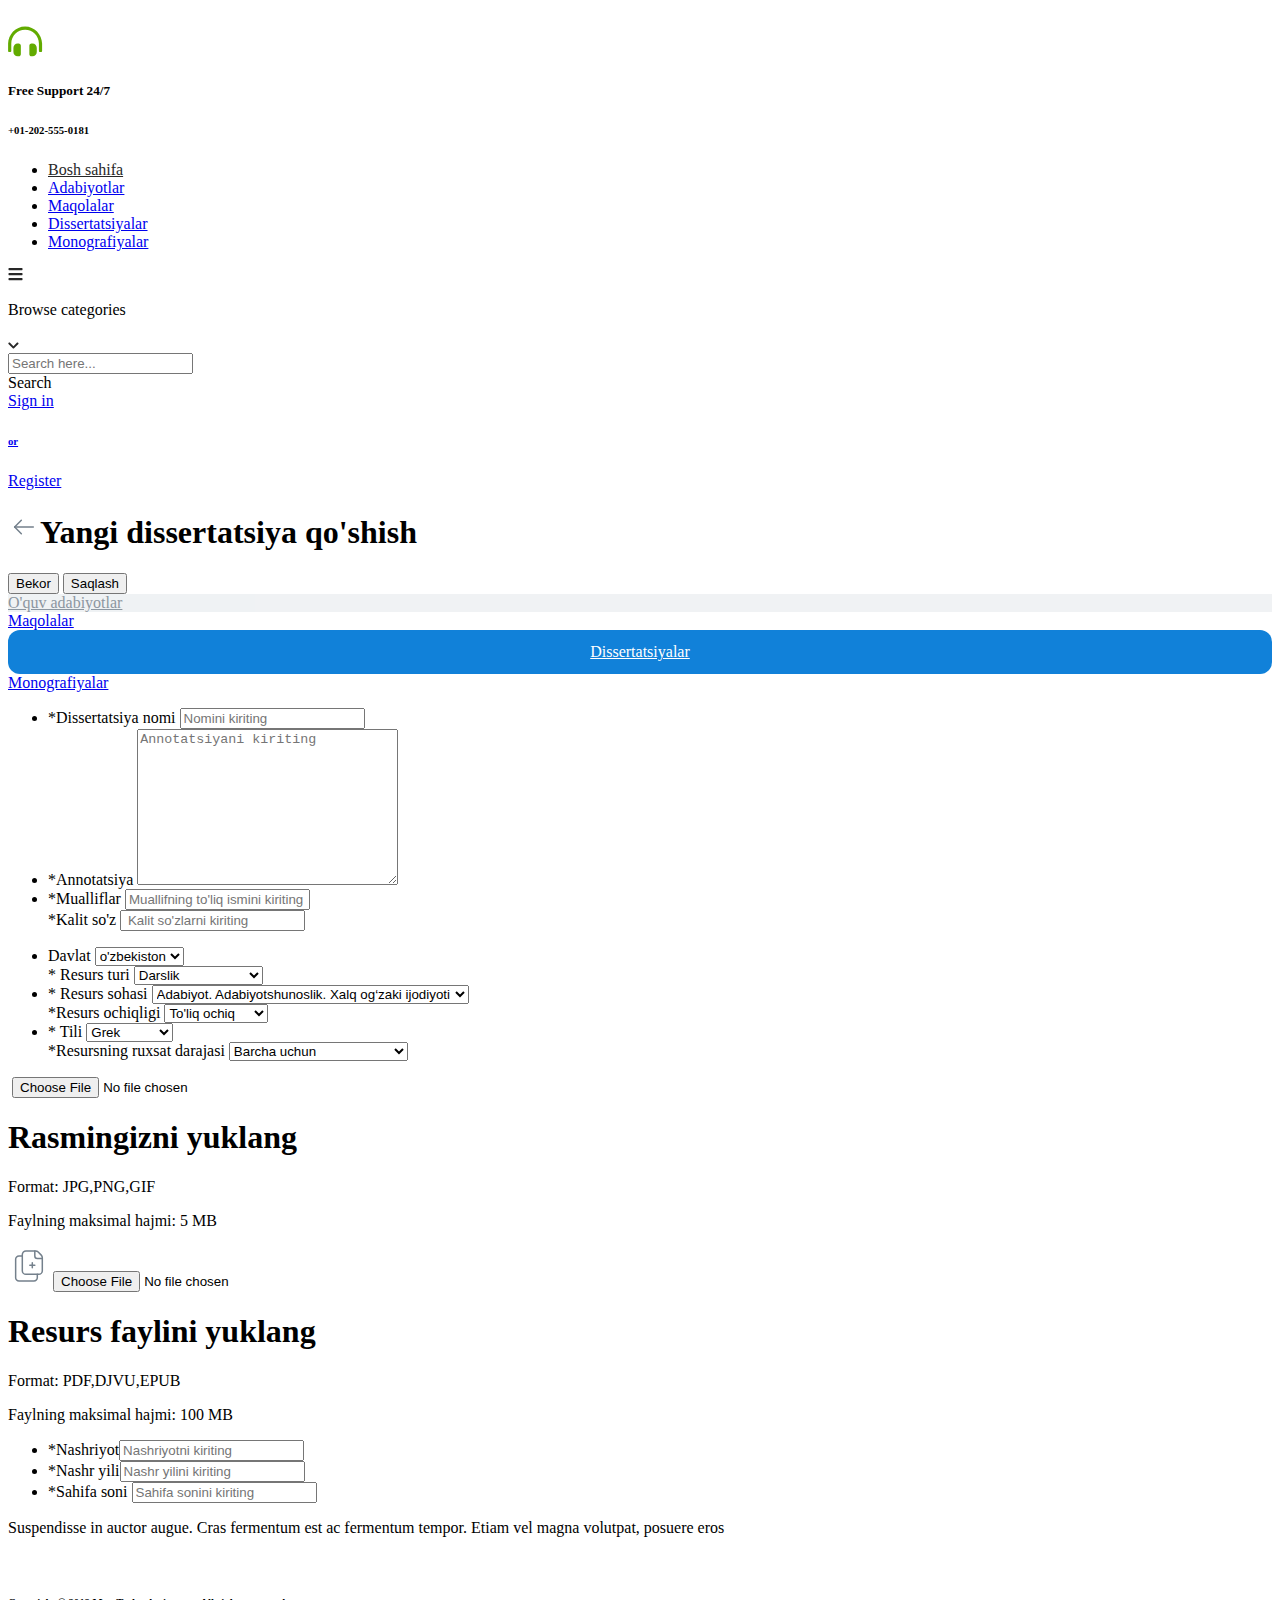
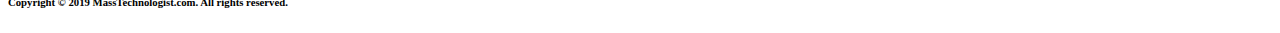
==== pages/disertatsiya.html @ 4fc26c43 "changing some sections" ====
<!DOCTYPE html>
<html lang="en">
  <head>
    <meta charset="UTF-8" />
    <meta http-equiv="X-UA-Compatible" content="IE=edge" />
    <meta name="viewport" content="width=device-width, initial-scale=1.0" />
    <title>Document</title>
    <link rel="stylesheet" href="./style/kirish.css" />

   <style>
     .kirish {
      
      background-color: #eef1f3 !important;
      color: #74808c !important   ;
      opacity: 0.9 !important;
    
    }
    .kirish a {
      color: #74808c !important   ;
      opacity: 0.9 !important;
    }
   </style>
  </head>
  <body>
    <div class="container">
        <header>
            <div class="header_above">
              <div class="header_logo">
                <div class="header_logo_img">
                  <a href="/">
                    <img
                      src="https://github.com/muhammadalikhurbonov/SmartBook/blob/main/assets/image/logo_ca90e1e9-33da-4ed1-bcb0-19c471d50256.png.png?raw=true"
                      alt=""
                    />
                  </a>
                </div>
                <div class="header_logo_text">
                  <div class="header_logo_text_svg">
                    <span>
                      <svg
                        width="35"
                        height="31"
                        viewBox="0 0 35 31"
                        fill="none"
                        xmlns="http://www.w3.org/2000/svg"
                      >
                        <path
                          d="M10.725 17.595C11.8539 17.595 12.85 18.5911 12.85 19.7864V28.22C12.85 29.4153 11.8539 30.345 10.725 30.345H9.6625C7.27188 30.345 5.4125 28.4856 5.4125 26.095V21.9114C5.4125 19.5208 7.27188 17.595 9.6625 17.595H10.725ZM24.5375 17.595C26.8617 17.595 28.7875 19.5208 28.7875 21.9114V26.095C28.7875 28.4856 26.8617 30.345 24.5375 30.345H23.475C22.2797 30.345 21.35 29.4153 21.35 28.22V19.7864C21.35 18.5911 22.2797 17.595 23.475 17.595H24.5375ZM17.1 0.595001C26.5961 0.595001 33.768 8.56375 34.1 17.595V25.0325C34.1 25.6302 33.5688 26.095 33.0375 26.095H31.975C31.3773 26.095 30.9125 25.6302 30.9125 25.0325V17.595C30.9125 10.0247 24.6703 3.84891 17.1 3.84891C9.46328 3.84891 3.2875 10.0247 3.2875 17.595V25.0325C3.2875 25.6302 2.75625 26.095 2.225 26.095H1.1625C0.564844 26.095 0.1 25.6302 0.1 25.0325V17.595C0.365625 8.56375 7.5375 0.595001 17.1 0.595001Z"
                          fill="#62AB00"
                        />
                      </svg>
                    </span>
                  </div>
                  <div class="header_logo_text_title">
                    <h5>Free Support 24/7</h5>
                    <h6>+01-202-555-0181</h6>
                  </div>
                </div>
              </div>
              <nav>
                <ul>
                    <li><a href="/"  style="color: #282828 !important;">Bosh sahifa</a></li>
                  <li><a href="/">Adabiyotlar</a></li>
                  <li><a href="/">Maqolalar</a></li>
                  <li><a href="/">Dissertatsiyalar</a></li>
                  <li><a href="/">Monografiyalar</a></li>
                </ul>
              </nav>
            </div>
            <div class="header_under">
              <div class="header_under_categories">
                <span>
                  <svg
                    width="15"
                    height="14"
                    viewBox="0 0 15 14"
                    fill="none"
                    xmlns="http://www.w3.org/2000/svg"
                  >
                    <path
                      d="M1.01 3.125C0.728754 3.125 0.510004 2.90625 0.510004 2.625V1.375C0.510004 1.125 0.728754 0.875 1.01 0.875H14.01C14.26 0.875 14.51 1.125 14.51 1.375V2.625C14.51 2.90625 14.26 3.125 14.01 3.125H1.01ZM1.01 8.125C0.728754 8.125 0.510004 7.90625 0.510004 7.625V6.375C0.510004 6.125 0.728754 5.875 1.01 5.875H14.01C14.26 5.875 14.51 6.125 14.51 6.375V7.625C14.51 7.90625 14.26 8.125 14.01 8.125H1.01ZM1.01 13.125C0.728754 13.125 0.510004 12.9062 0.510004 12.625V11.375C0.510004 11.125 0.728754 10.875 1.01 10.875H14.01C14.26 10.875 14.51 11.125 14.51 11.375V12.625C14.51 12.9062 14.26 13.125 14.01 13.125H1.01Z"
                      fill="#282828"
                    />
                  </svg>
                </span>
                <p>Browse categories</p>
                <span>
                  <svg
                    width="11"
                    height="7"
                    viewBox="0 0 11 7"
                    fill="none"
                    xmlns="http://www.w3.org/2000/svg"
                  >
                    <path
                      d="M5.03158 6.45312L0.461267 1.90625C0.250329 1.67188 0.250329 1.32031 0.461267 1.10938L1.00033 0.570312C1.21127 0.359375 1.56283 0.359375 1.7972 0.570312L5.43002 4.17969L9.03939 0.570312C9.27377 0.359375 9.62533 0.359375 9.83627 0.570312L10.3753 1.10938C10.5863 1.32031 10.5863 1.67188 10.3753 1.90625L5.80502 6.45312C5.59408 6.66406 5.24252 6.66406 5.03158 6.45312Z"
                      fill="#282828"
                    />
                  </svg>
                </span>
              </div>
              <div class="header_under_search">
                <input type="search" id="search" placeholder="Search here..." />
                <div class="search">Search</div>
              </div>
              <div class="header_under_signIn">
                <a href="/"
                  >Sign in <br />
                  <span>
                    <h6>or</h6>
                    Register</span
                  ></a
                >
              </div>
            </div>
          </header>
      <main>
        <div class="main_top li">
          <h1>
            <span
              ><svg class="sc-bczRLJ fFA-dUj" height="32" width="32">
                <path
                  d="M6.66669 16.0002H25.3334"
                  stroke="#74808C"
                  stroke-width="1.5"
                  stroke-linecap="round"
                  stroke-linejoin="round"
                ></path>
                <path
                  d="M13.3334 9.3335L6.66669 16.0002"
                  stroke="#74808C"
                  stroke-width="1.5"
                  stroke-linecap="round"
                  stroke-linejoin="round"
                ></path>
                <path
                  d="M13.3334 22.6667L6.66669 16"
                  stroke="#74808C"
                  stroke-width="1.5"
                  stroke-linecap="round"
                  stroke-linejoin="round"
                ></path></svg></span
            >Yangi dissertatsiya  qo'shish
          </h1>
          <div class="main_top_btn">
            <button>Bekor</button>
            <button>Saqlash</button>
          </div>
        </div>
        <div class="main_pagination">
          <div class="kirish"><a href="./nashr.html">O'quv adabiyotlar</a></div>
          <div class="royxat"><a href="./maqola.html">Maqolalar</a></div>
          <div class="royxat" style="
          display: flex;
          align-items: center;
          justify-content: center;
          cursor: pointer;
          background-color: #1181d9 !important;
          color: #fff !important;
          padding: 13px;
          border-radius: 12px;
          opacity: 1 !important;"><a href="./disertatsiya.html" style="color: #fff !important;" >Dissertatsiyalar</a></div>
          <div class="royxat"><a href="./monagrafiya.html">Monografiyalar</a></div>
        </div>
        <div class="main_form">
          <form action="#">
            <div class="form1">
              <ul>
                <li>
                  <label for="text1"><span>*</span>Dissertatsiya nomi</label>
                  <input
                    type="text"
                    name=""
                    id="text1"
                    placeholder="Nomini kiriting
                  "
                  />
                </li>
                <li>
                  <label for="are"><span>*</span>Annotatsiya</label>
                  <textarea
                    name=""
                    id="are"
                    cols="30"
                    rows="10"
                    placeholder="Annotatsiyani kiriting
                  "
                  ></textarea>
                </li>
                <li >
                  <div class="inp">
                    <label for="tx"><span>*</span>Mualliflar</label>
                    <input type="text" id="tx" placeholder="Muallifning to'liq ismini kiriting
                    " />
                  </div>
                  <div class="inp">
                    <label for="txt"><span>*</span>Kalit so'z</label>
                    <input
                      type="text"
                      id="txt"
                      placeholder=" Kalit so'zlarni kiriting
                    "
                    />
                  </div>
                </li>
              </ul>
            </div>
          </form>
        </div>
        <div class="main_form select">
          <form
            action="
          "
          >
            <div class="form2">
              <ul>
                <li>
                  <div class="inp">
                    <label for="davlat">Davlat</label>

                    <select id="davlat">
                      <option value="o'zbekiston">o'zbekiston</option>
                      <option value="saab">Afg'oniston</option>
                      <option value="opel">Albaniya</option>
                      <option value="audi">Jazoir</option>
                    </select>
                  </div>
                  <div class="inp">
                    <label for="res"><span>*</span> Resurs turi</label>

                    <select id="res">
                      <option value="Darslik">Darslik</option>
                      <option value="Uslubiy Ko'rsatma">
                        Uslubiy Ko'rsatma
                      </option>
                      <option value="O'quv qo'llanma">O'quv qo'llanma</option>
                      <option value="Badiiy Adabiyot">Badiiy Adabiyot</option>
                    </select>
                  </div>
                </li>
                <li>
                  <div class="inp">
                    <label for="Resurs sohasi"
                      ><span>*</span> Resurs sohasi</label
                    >

                    <select id="davlat">
                      <option
                        value="Adabiyot. Adabiyotshunoslik. Xalq og‘zaki ijodiyotiAdabiyot. Adabiyotshunoslik. Xalq og‘zaki ijodiyoti"
                      >
                        Adabiyot. Adabiyotshunoslik. Xalq og‘zaki ijodiyoti
                      </option>
                      <option value="saab">
                        Aloqa. Kommunikatsiya texnologiyalari
                      </option>
                      <option value="opel">Arxeologiya</option>
                      <option value="audi">Asboblar</option>
                    </select>
                  </div>
                  <div class="inp">
                    <label for="davlat"><span>*</span>Resurs ochiqligi</label>

                    <select id="davlat">
                      <option value="To'liq ochiq">To'liq ochiq</option>
                      <option value=" Qisman ochiq">Qisman ochiq</option>
                      <option value="Yopiq">Yopiq</option>
                    </select>
                  </div>
                </li>
                <li>
                  <div class="inp">
                    <label for="Resurs sohasi"><span>*</span> Tili</label>

                    <select id="davlat">
                      <option
                        value="Adabiyot. Adabiyotshunoslik. Xalq og‘zaki ijodiyotiAdabiyot. Adabiyotshunoslik. Xalq og‘zaki ijodiyoti"
                      >
                        Grek
                      </option>
                      <option value="saab">Indoneziya</option>
                      <option value="opel">malay</option>
                      <option value="audi">Lotin</option>
                    </select>
                  </div>
                  <div class="inp">
                    <label for="davlat"
                      ><span>*</span>Resursning ruxsat darajasi
                    </label>

                    <select id="davlat">
                      <option value="To'liq ochiq">Barcha uchun</option>
                      <option value=" Qisman ochiq">
                        16 yoshdan kattalar uchun
                      </option>
                    </select>
                  </div>
                </li>
              </ul>
            </div>
          </form>
        </div>
        <div class="form_menu">
          <form action="">
            <div class="form_img">
              <div class="map">
                <div class="file">
                  <label for="img">
                    <img
                      src="https://unilibrary.uz/static/media/photo-upload.fd5e19b2.svg"
                      alt=""
                    />
                    <input type="file" name="img" id="img" />
                  </label>
                </div>
                <div class="hajm">
                  <h1>Rasmingizni yuklang</h1>
                  <p>Format: JPG,PNG,GIF</p>
                  <p>Faylning maksimal hajmi: 5 MB</p>
                </div>
              </div>
              <div class="map">
                <div class="file">
                  <label for="img">
                    <svg
                      xmlns="http://www.w3.org/2000/svg"
                      width="41"
                      height="40"
                      viewBox="0 0 41 40"
                      fill="none"
                    >
                      <path
                        d="M29.3117 28.3333V31.6667C29.3119 32.5508 28.9608 33.3988 28.3356 34.024C27.7105 34.6491 26.8625 35.0002 25.9784 35H10.9784C10.0942 35.0002 9.24624 34.6491 8.62106 34.024C7.99589 33.3988 7.64478 32.5508 7.64502 31.6667V13.3333C7.64478 12.4492 7.99589 11.6012 8.62106 10.976C9.24624 10.3509 10.0942 9.99976 10.9784 10H14.3117"
                        stroke="#74808C"
                        stroke-width="1.5"
                        stroke-linecap="round"
                        stroke-linejoin="round"
                      />
                      <path
                        fill-rule="evenodd"
                        clip-rule="evenodd"
                        d="M33.2439 9.11735L30.1944 6.06783C29.5107 5.38411 28.5834 5 27.6164 5H17.9576C15.9441 5 14.3118 6.6323 14.3118 8.64583V24.6875C14.3118 26.701 15.9441 28.3333 17.9576 28.3333H30.6659C32.6795 28.3333 34.3118 26.701 34.3118 24.6875V11.6953C34.3118 10.7284 33.9277 9.80108 33.2439 9.11735Z"
                        stroke="#74808C"
                        stroke-width="1.5"
                        stroke-linecap="round"
                        stroke-linejoin="round"
                      />
                      <path
                        d="M21.8118 19.1673H26.8118"
                        stroke="#74808C"
                        stroke-width="1.5"
                        stroke-linecap="round"
                        stroke-linejoin="round"
                      />
                      <path
                        d="M24.3118 16.666V21.666"
                        stroke="#74808C"
                        stroke-width="1.5"
                        stroke-linecap="round"
                        stroke-linejoin="round"
                      />
                      <path
                        d="M34.3118 12.5H29.3118C27.9311 12.5 26.8118 11.3807 26.8118 10V5"
                        stroke="#74808C"
                        stroke-width="1.5"
                        stroke-linecap="round"
                        stroke-linejoin="round"
                      />
                    </svg>
                    <input type="file" name="img" id="img" />
                  </label>
                </div>
                <div class="hajm">
                  <h1>Resurs faylini yuklang</h1>
                  <p>Format: PDF,DJVU,EPUB</p>
                  <p>Faylning maksimal hajmi: 100 MB</p>
                </div>
              </div>
            </div>
          </form>
        </div>
        <div class="main_form">
          <form action="">
            <div class="form3">
              <ul>
                <li>
                  <label for="1"><span>*</span>Nashriyot</label
                  ><input
                    type="text"
                    id="1"
                    placeholder="Nashriyotni kiriting
                  "
                  />
                </li>
                <li>
                  <label for="2"><span>*</span>Nashr yili</label
                  ><input
                    type="text"
                    id="2"
                    placeholder="Nashr yilini kiriting
                      "
                  />
                </li>
                <li>
                  <label for="3"> <span>*</span>Sahifa soni </label>
                  <input
                    type="text"
                    id="3"
                    placeholder="Sahifa sonini kiriting
                  "
                  />
                </li>
              </ul>
            </div>
          </form>
        </div>
      </main>
      <footer>
        <p>
          Suspendisse in auctor augue. Cras fermentum est ac fermentum tempor.
          Etiam vel magna volutpat, posuere eros
        </p>
        <div class="footer_card">
          <div class="footer_card_img">
            <img src="https://smartbook-project.netlify.app/assets/image/payment.png.png" alt="" />
          </div>
        </div>
        <h6>
          Copyright © 2019 <span>MassTechnologist.com.</span> All rights
          reserved.
        </h6>
      </footer>
    </div>
  </body>
</html>
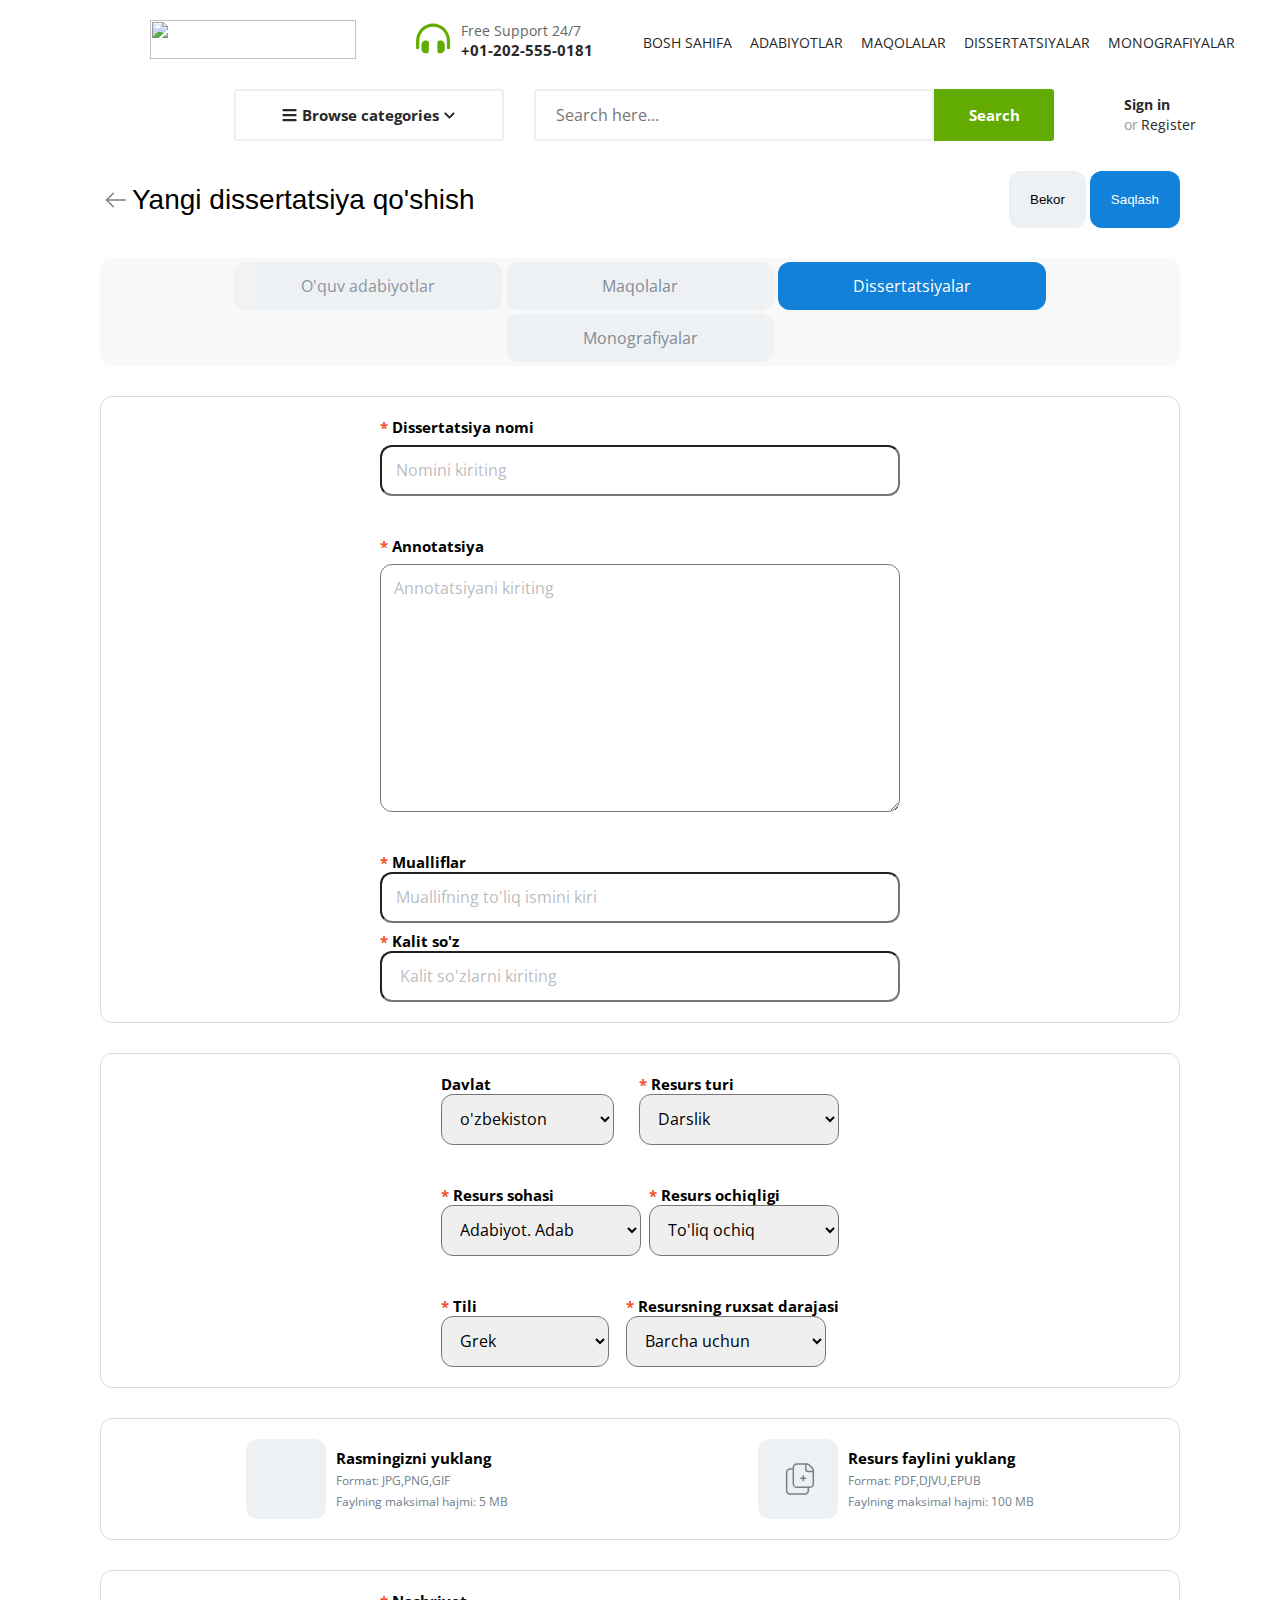
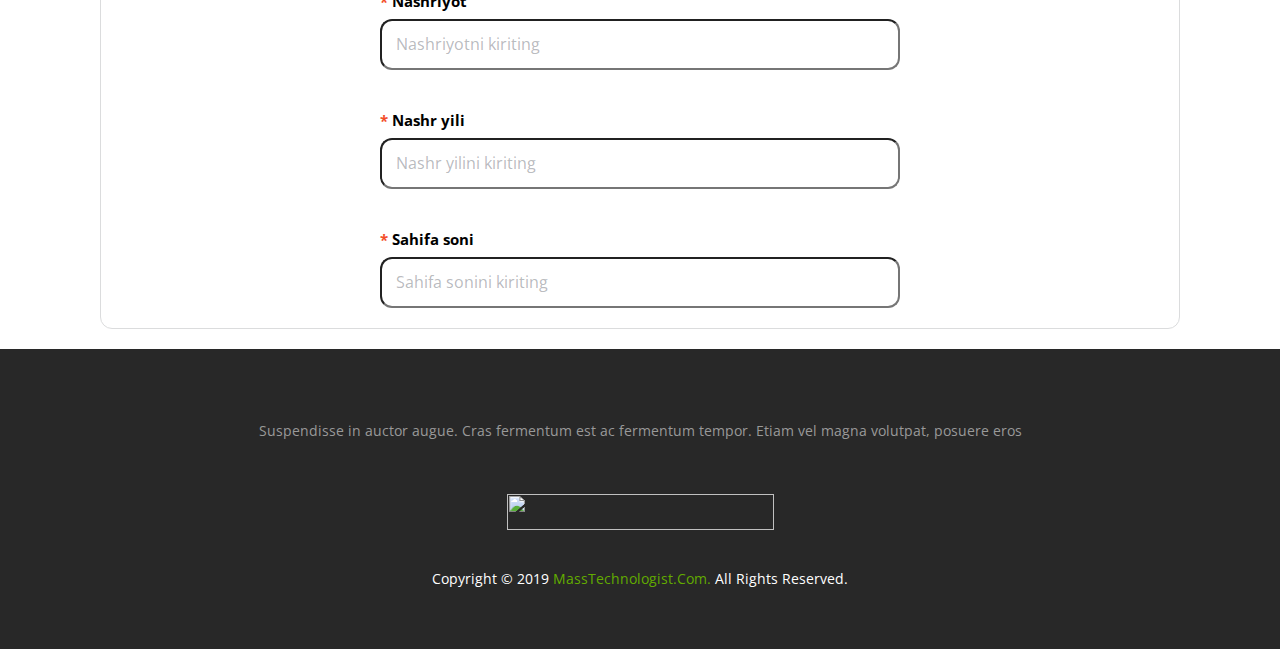
==== commit 85ba050b: "some sections" ====
--- a/pages/disertatsiya.html
+++ b/pages/disertatsiya.html
@@ -5,7 +5,7 @@
     <meta http-equiv="X-UA-Compatible" content="IE=edge" />
     <meta name="viewport" content="width=device-width, initial-scale=1.0" />
     <title>Document</title>
-    <link rel="stylesheet" href="./style/kirish.css" />
+    <link rel="stylesheet" href="../assets/style/kirish.css" />
 
    <style>
      .kirish {
@@ -23,97 +23,97 @@
   </head>
   <body>
     <div class="container">
-        <header>
-            <div class="header_above">
-              <div class="header_logo">
-                <div class="header_logo_img">
-                  <a href="/">
-                    <img
-                      src="https://github.com/muhammadalikhurbonov/SmartBook/blob/main/assets/image/logo_ca90e1e9-33da-4ed1-bcb0-19c471d50256.png.png?raw=true"
-                      alt=""
-                    />
-                  </a>
-                </div>
-                <div class="header_logo_text">
-                  <div class="header_logo_text_svg">
-                    <span>
-                      <svg
-                        width="35"
-                        height="31"
-                        viewBox="0 0 35 31"
-                        fill="none"
-                        xmlns="http://www.w3.org/2000/svg"
-                      >
-                        <path
-                          d="M10.725 17.595C11.8539 17.595 12.85 18.5911 12.85 19.7864V28.22C12.85 29.4153 11.8539 30.345 10.725 30.345H9.6625C7.27188 30.345 5.4125 28.4856 5.4125 26.095V21.9114C5.4125 19.5208 7.27188 17.595 9.6625 17.595H10.725ZM24.5375 17.595C26.8617 17.595 28.7875 19.5208 28.7875 21.9114V26.095C28.7875 28.4856 26.8617 30.345 24.5375 30.345H23.475C22.2797 30.345 21.35 29.4153 21.35 28.22V19.7864C21.35 18.5911 22.2797 17.595 23.475 17.595H24.5375ZM17.1 0.595001C26.5961 0.595001 33.768 8.56375 34.1 17.595V25.0325C34.1 25.6302 33.5688 26.095 33.0375 26.095H31.975C31.3773 26.095 30.9125 25.6302 30.9125 25.0325V17.595C30.9125 10.0247 24.6703 3.84891 17.1 3.84891C9.46328 3.84891 3.2875 10.0247 3.2875 17.595V25.0325C3.2875 25.6302 2.75625 26.095 2.225 26.095H1.1625C0.564844 26.095 0.1 25.6302 0.1 25.0325V17.595C0.365625 8.56375 7.5375 0.595001 17.1 0.595001Z"
-                          fill="#62AB00"
-                        />
-                      </svg>
-                    </span>
-                  </div>
-                  <div class="header_logo_text_title">
-                    <h5>Free Support 24/7</h5>
-                    <h6>+01-202-555-0181</h6>
-                  </div>
-                </div>
-              </div>
-              <nav>
-                <ul>
-                    <li><a href="/"  style="color: #282828 !important;">Bosh sahifa</a></li>
-                  <li><a href="/">Adabiyotlar</a></li>
-                  <li><a href="/">Maqolalar</a></li>
-                  <li><a href="/">Dissertatsiyalar</a></li>
-                  <li><a href="/">Monografiyalar</a></li>
-                </ul>
-              </nav>
-            </div>
-            <div class="header_under">
-              <div class="header_under_categories">
+      <header>
+        <div class="header_above">
+          <div class="header_logo">
+            <div class="header_logo_img">
+              <a href="/">
+                <img
+                  src="https://github.com/muhammadalikhurbonov/SmartBook/blob/main/assets/image/logo_ca90e1e9-33da-4ed1-bcb0-19c471d50256.png.png?raw=true"
+                  alt=""
+                />
+              </a>
+            </div>
+            <div class="header_logo_text">
+              <div class="header_logo_text_svg">
                 <span>
                   <svg
-                    width="15"
-                    height="14"
-                    viewBox="0 0 15 14"
+                    width="35"
+                    height="31"
+                    viewBox="0 0 35 31"
                     fill="none"
                     xmlns="http://www.w3.org/2000/svg"
                   >
                     <path
-                      d="M1.01 3.125C0.728754 3.125 0.510004 2.90625 0.510004 2.625V1.375C0.510004 1.125 0.728754 0.875 1.01 0.875H14.01C14.26 0.875 14.51 1.125 14.51 1.375V2.625C14.51 2.90625 14.26 3.125 14.01 3.125H1.01ZM1.01 8.125C0.728754 8.125 0.510004 7.90625 0.510004 7.625V6.375C0.510004 6.125 0.728754 5.875 1.01 5.875H14.01C14.26 5.875 14.51 6.125 14.51 6.375V7.625C14.51 7.90625 14.26 8.125 14.01 8.125H1.01ZM1.01 13.125C0.728754 13.125 0.510004 12.9062 0.510004 12.625V11.375C0.510004 11.125 0.728754 10.875 1.01 10.875H14.01C14.26 10.875 14.51 11.125 14.51 11.375V12.625C14.51 12.9062 14.26 13.125 14.01 13.125H1.01Z"
-                      fill="#282828"
-                    />
-                  </svg>
-                </span>
-                <p>Browse categories</p>
-                <span>
-                  <svg
-                    width="11"
-                    height="7"
-                    viewBox="0 0 11 7"
-                    fill="none"
-                    xmlns="http://www.w3.org/2000/svg"
-                  >
-                    <path
-                      d="M5.03158 6.45312L0.461267 1.90625C0.250329 1.67188 0.250329 1.32031 0.461267 1.10938L1.00033 0.570312C1.21127 0.359375 1.56283 0.359375 1.7972 0.570312L5.43002 4.17969L9.03939 0.570312C9.27377 0.359375 9.62533 0.359375 9.83627 0.570312L10.3753 1.10938C10.5863 1.32031 10.5863 1.67188 10.3753 1.90625L5.80502 6.45312C5.59408 6.66406 5.24252 6.66406 5.03158 6.45312Z"
-                      fill="#282828"
+                      d="M10.725 17.595C11.8539 17.595 12.85 18.5911 12.85 19.7864V28.22C12.85 29.4153 11.8539 30.345 10.725 30.345H9.6625C7.27188 30.345 5.4125 28.4856 5.4125 26.095V21.9114C5.4125 19.5208 7.27188 17.595 9.6625 17.595H10.725ZM24.5375 17.595C26.8617 17.595 28.7875 19.5208 28.7875 21.9114V26.095C28.7875 28.4856 26.8617 30.345 24.5375 30.345H23.475C22.2797 30.345 21.35 29.4153 21.35 28.22V19.7864C21.35 18.5911 22.2797 17.595 23.475 17.595H24.5375ZM17.1 0.595001C26.5961 0.595001 33.768 8.56375 34.1 17.595V25.0325C34.1 25.6302 33.5688 26.095 33.0375 26.095H31.975C31.3773 26.095 30.9125 25.6302 30.9125 25.0325V17.595C30.9125 10.0247 24.6703 3.84891 17.1 3.84891C9.46328 3.84891 3.2875 10.0247 3.2875 17.595V25.0325C3.2875 25.6302 2.75625 26.095 2.225 26.095H1.1625C0.564844 26.095 0.1 25.6302 0.1 25.0325V17.595C0.365625 8.56375 7.5375 0.595001 17.1 0.595001Z"
+                      fill="#62AB00"
                     />
                   </svg>
                 </span>
               </div>
-              <div class="header_under_search">
-                <input type="search" id="search" placeholder="Search here..." />
-                <div class="search">Search</div>
+              <div class="header_logo_text_title">
+                <h5>Free Support 24/7</h5>
+                <h6>+01-202-555-0181</h6>
               </div>
-              <div class="header_under_signIn">
-                <a href="/"
-                  >Sign in <br />
-                  <span>
-                    <h6>or</h6>
-                    Register</span
-                  ></a
-                >
-              </div>
-            </div>
-          </header>
+            </div>
+          </div>
+          <nav>
+            <ul>
+                <li><a href="/"  style="color: #282828 !important;">Bosh sahifa</a></li>
+              <li><a href="/">Adabiyotlar</a></li>
+              <li><a href="/">Maqolalar</a></li>
+              <li><a href="/">Dissertatsiyalar</a></li>
+              <li><a href="/">Monografiyalar</a></li>
+            </ul>
+          </nav>
+        </div>
+        <div class="header_under">
+          <div class="header_under_categories">
+            <span>
+              <svg
+                width="15"
+                height="14"
+                viewBox="0 0 15 14"
+                fill="none"
+                xmlns="http://www.w3.org/2000/svg"
+              >
+                <path
+                  d="M1.01 3.125C0.728754 3.125 0.510004 2.90625 0.510004 2.625V1.375C0.510004 1.125 0.728754 0.875 1.01 0.875H14.01C14.26 0.875 14.51 1.125 14.51 1.375V2.625C14.51 2.90625 14.26 3.125 14.01 3.125H1.01ZM1.01 8.125C0.728754 8.125 0.510004 7.90625 0.510004 7.625V6.375C0.510004 6.125 0.728754 5.875 1.01 5.875H14.01C14.26 5.875 14.51 6.125 14.51 6.375V7.625C14.51 7.90625 14.26 8.125 14.01 8.125H1.01ZM1.01 13.125C0.728754 13.125 0.510004 12.9062 0.510004 12.625V11.375C0.510004 11.125 0.728754 10.875 1.01 10.875H14.01C14.26 10.875 14.51 11.125 14.51 11.375V12.625C14.51 12.9062 14.26 13.125 14.01 13.125H1.01Z"
+                  fill="#282828"
+                />
+              </svg>
+            </span>
+            <p>Browse categories</p>
+            <span>
+              <svg
+                width="11"
+                height="7"
+                viewBox="0 0 11 7"
+                fill="none"
+                xmlns="http://www.w3.org/2000/svg"
+              >
+                <path
+                  d="M5.03158 6.45312L0.461267 1.90625C0.250329 1.67188 0.250329 1.32031 0.461267 1.10938L1.00033 0.570312C1.21127 0.359375 1.56283 0.359375 1.7972 0.570312L5.43002 4.17969L9.03939 0.570312C9.27377 0.359375 9.62533 0.359375 9.83627 0.570312L10.3753 1.10938C10.5863 1.32031 10.5863 1.67188 10.3753 1.90625L5.80502 6.45312C5.59408 6.66406 5.24252 6.66406 5.03158 6.45312Z"
+                  fill="#282828"
+                />
+              </svg>
+            </span>
+          </div>
+          <div class="header_under_search">
+            <input type="search" id="search" placeholder="Search here..." />
+            <div class="search">Search</div>
+          </div>
+          <div class="header_under_signIn">
+            <a href="../pages/kirish.html"
+              >Sign in <br />
+              <span>
+                <h6>or</h6>
+                Register</span
+              ></a
+            >
+          </div>
+        </div>
+      </header>
       <main>
         <div class="main_top li">
           <h1>
@@ -148,8 +148,8 @@
           </div>
         </div>
         <div class="main_pagination">
-          <div class="kirish"><a href="./nashr.html">O'quv adabiyotlar</a></div>
-          <div class="royxat"><a href="./maqola.html">Maqolalar</a></div>
+          <div class="kirish"><a href="../pages/nashr.html">O'quv adabiyotlar</a></div>
+          <div class="royxat"><a href="../pages/maqola.html">Maqolalar</a></div>
           <div class="royxat" style="
           display: flex;
           align-items: center;
@@ -159,8 +159,8 @@
           color: #fff !important;
           padding: 13px;
           border-radius: 12px;
-          opacity: 1 !important;"><a href="./disertatsiya.html" style="color: #fff !important;" >Dissertatsiyalar</a></div>
-          <div class="royxat"><a href="./monagrafiya.html">Monografiyalar</a></div>
+          opacity: 1 !important;"><a href="../pages/disertatsiya.html" style="color: #fff !important;" >Dissertatsiyalar</a></div>
+          <div class="royxat"><a href="../pages/monagrafiya.html">Monografiyalar</a></div>
         </div>
         <div class="main_form">
           <form action="#">
--- a/assets/style/kirish.css
+++ b/assets/style/kirish.css
@@ -0,0 +1,2145 @@
+@import url("https://fonts.googleapis.com/css2?family=Open+Sans:ital,wght@0,300;0,400;0,500;0,600;0,700;0,800;1,300;1,400;1,500;1,600;1,700;1,800&display=swap");
+* {
+  margin: 0;
+  padding: 0;
+  box-sizing: border-box;
+}
+* .container {
+  width: 100%;
+  height: 100vh;
+  z-index: -1;
+}
+* .container header {
+  width: 100%;
+  padding-left: 150px;
+}
+* .container header .header_above {
+  width: 100%;
+  display: flex;
+  justify-content: flex-start;
+  align-items: center;
+  gap: 90px;
+}
+* .container header .header_above .header_logo {
+  display: flex;
+  justify-content: center;
+  align-items: center;
+  gap: 70px;
+}
+* .container header .header_above .header_logo .header_logo_img {
+  margin-top: 20px;
+  width: 226px;
+  height: 39px;
+}
+* .container header .header_above .header_logo .header_logo_img img {
+  width: 100%;
+  height: 100%;
+  cursor: pointer;
+}
+* .container header .header_above .header_logo .header_logo_text {
+  margin-top: 22px;
+  display: flex;
+  justify-content: flex-start;
+  align-items: center;
+  gap: 10px;
+}
+* .container header .header_above .header_logo .header_logo_text .header_logo_text_title {
+  cursor: context-menu;
+}
+* .container header .header_above .header_logo .header_logo_text .header_logo_text_title h5 {
+  font-family: "Open Sans";
+  font-style: normal;
+  font-weight: 400;
+  font-size: 14px;
+  line-height: 14px;
+  display: flex;
+  align-items: center;
+  text-align: center;
+  color: #666666;
+}
+* .container header .header_above .header_logo .header_logo_text .header_logo_text_title h6 {
+  font-family: "Open Sans";
+  font-style: normal;
+  font-weight: 700;
+  font-size: 15px;
+  line-height: 15px;
+  display: flex;
+  align-items: center;
+  text-align: center;
+  color: #282828;
+  margin-top: 5px;
+}
+* .container header .header_above nav {
+  margin-top: 26px;
+}
+* .container header .header_above nav ul {
+  display: flex;
+  justify-content: center;
+  align-items: center;
+  gap: 20px;
+}
+* .container header .header_above nav ul li {
+  list-style-type: none;
+}
+* .container header .header_above nav ul li:nth-of-type(1) a {
+  color: #282828;
+}
+* .container header .header_above nav ul li a {
+  text-decoration: none;
+  font-family: "Open Sans";
+  font-style: normal;
+  font-weight: 400;
+  font-size: 16px;
+  line-height: 24px;
+  display: flex;
+  align-items: center;
+  text-align: right;
+  text-transform: uppercase;
+  color: #282828;
+  transition: all 0.4s;
+}
+* .container header .header_above nav ul li a:hover {
+  color: #62ab00;
+}
+* .container header .header_under {
+  margin-top: 30px;
+  display: flex;
+  justify-content: flex-start;
+  align-items: center;
+  gap: 30px;
+}
+* .container header .header_under .header_under_categories {
+  cursor: pointer;
+  max-width: 270px;
+  width: 270px;
+  height: 52px;
+  max-height: 52px;
+  background: #ffffff;
+  border: 2px solid #eeeeee;
+  border-radius: 3px;
+  display: flex;
+  justify-content: center;
+  align-items: center;
+  gap: 5px;
+}
+* .container header .header_under .header_under_categories span {
+  display: flex;
+  justify-content: center;
+  align-items: center;
+}
+* .container header .header_under .header_under_categories p {
+  font-family: "Open Sans";
+  font-style: normal;
+  font-weight: 700;
+  font-size: 15px;
+  line-height: 24px;
+  display: flex;
+  align-items: center;
+  text-align: center;
+  color: #282828;
+}
+* .container header .header_under .header_under_search {
+  display: flex;
+  justify-content: center;
+  align-items: center;
+}
+* .container header .header_under .header_under_search input {
+  background: #ffffff;
+  border: 2px solid #eeeeee;
+  border-radius: 3px;
+  max-width: 400px;
+  width: 400px;
+  height: 52px;
+  max-height: 52px;
+  font-family: "Open Sans";
+  font-style: normal;
+  font-weight: 400;
+  font-size: 16px;
+  line-height: 22px;
+  display: flex;
+  align-items: center;
+  color: #999999;
+  outline: none;
+  padding-left: 20px;
+}
+* .container header .header_under .header_under_search .search {
+  font-family: "Open Sans";
+  font-style: normal;
+  font-weight: 700;
+  font-size: 15px;
+  line-height: 52px;
+  display: flex;
+  align-items: center;
+  text-align: center;
+  color: #ffffff;
+  background: #62ab00;
+  border-radius: 0px 3px 3px 0px;
+  padding: 0px 34.58px 0px 35px;
+  cursor: pointer;
+  transition: all 0.4s;
+}
+* .container header .header_under .header_under_search .search:hover {
+  background-color: #282828;
+}
+* .container header .header_under .header_under_signIn {
+  padding-left: 40px;
+}
+* .container header .header_under .header_under_signIn a {
+  text-decoration: none;
+  font-family: "Open Sans";
+  font-style: normal;
+  font-weight: 700;
+  font-size: 14px;
+  line-height: 20px;
+  color: #282828;
+  transition: all 0.4s;
+  cursor: pointer;
+}
+* .container header .header_under .header_under_signIn a:hover {
+  color: #62ab00;
+}
+* .container header .header_under .header_under_signIn a span {
+  display: flex;
+  gap: 3px;
+  font-family: "Open Sans";
+  font-style: normal;
+  font-weight: 400;
+  font-size: 14px;
+  line-height: 20px;
+  transition: all 0.4s;
+  cursor: pointer;
+}
+* .container header .header_under .header_under_signIn a span:hover {
+  color: #62ab00;
+}
+* .container header .header_under .header_under_signIn a span h6 {
+  color: #999999;
+  font-family: "Open Sans";
+  font-style: normal;
+  font-weight: 400;
+  font-size: 14px;
+  line-height: 20px;
+  cursor: text;
+}
+@media screen and (max-width: 1374px) {
+  * .container header .header_above nav ul {
+    gap: 18px;
+  }
+  * .container header .header_above nav ul li a {
+    font-size: 14px;
+    line-height: 22px;
+  }
+}
+@media screen and (max-width: 1295px) {
+  * .container header {
+    display: flex;
+    flex-direction: column;
+    justify-content: center;
+    align-items: center;
+  }
+  * .container header .header_above {
+    gap: 50px;
+  }
+  * .container header .header_above .header_logo {
+    gap: 60px;
+  }
+  * .container header .header_above .header_logo .header_logo_img {
+    width: 206px;
+    height: 39px;
+  }
+  * .container header .header_above nav ul {
+    gap: 18px;
+  }
+  * .container header .header_above nav ul li a {
+    font-size: 14px;
+    line-height: 22px;
+  }
+}
+@media screen and (max-width: 1233px) {
+  * .container header {
+    display: flex;
+    flex-direction: column;
+    justify-content: center;
+    align-items: center;
+  }
+  * .container header .header_above {
+    gap: 50px;
+  }
+  * .container header .header_above .header_logo {
+    gap: 40px;
+  }
+  * .container header .header_above .header_logo .header_logo_img {
+    width: 206px;
+    height: 39px;
+  }
+  * .container header .header_above .header_logo .header_logo_text h5 {
+    font-size: 12px;
+    line-height: 12px;
+  }
+  * .container header .header_above .header_logo .header_logo_text h6 {
+    font-size: 13px;
+    line-height: 13px;
+  }
+  * .container header .header_above nav ul {
+    gap: 16px;
+  }
+  * .container header .header_above nav ul li a {
+    font-size: 12px;
+    line-height: 20px;
+  }
+  * .container header .header_under .header_under_categories {
+    max-width: 250px;
+    max-height: 42px;
+  }
+  * .container header .header_under .header_under_categories p {
+    font-size: 13px;
+    line-height: 22px;
+  }
+  * .container header .header_under .header_under_search input {
+    max-width: 380px;
+    max-height: 42px;
+    font-size: 14px;
+    line-height: 20px;
+  }
+  * .container header .header_under .header_under_search .search {
+    font-size: 13px;
+    line-height: 50px;
+    padding: 0px 25px 0px 25px;
+    max-height: 42px;
+  }
+  * .container header .header_under .header_under_signIn {
+    padding-left: 0px;
+  }
+}
+@media screen and (max-width: 1131px) {
+  * .container header {
+    display: flex;
+    flex-direction: column;
+    justify-content: center;
+    align-items: center;
+  }
+  * .container header .header_above {
+    gap: 50px;
+  }
+  * .container header .header_above .header_logo {
+    gap: 30px;
+  }
+  * .container header .header_above .header_logo .header_logo_img {
+    width: 186px;
+    height: 32px;
+  }
+  * .container header .header_above .header_logo .header_logo_text h5 {
+    font-size: 12px;
+    line-height: 12px;
+  }
+  * .container header .header_above .header_logo .header_logo_text h6 {
+    font-size: 13px;
+    line-height: 13px;
+  }
+  * .container header .header_above nav ul {
+    gap: 16px;
+  }
+  * .container header .header_above nav ul li a {
+    font-size: 12px;
+    line-height: 20px;
+  }
+  * .container header .header_under .header_under_categories {
+    max-width: 250px;
+    max-height: 42px;
+  }
+  * .container header .header_under .header_under_categories p {
+    font-size: 13px;
+    line-height: 22px;
+  }
+  * .container header .header_under .header_under_search input {
+    max-width: 380px;
+    max-height: 42px;
+    font-size: 14px;
+    line-height: 20px;
+  }
+  * .container header .header_under .header_under_search .search {
+    font-size: 13px;
+    line-height: 50px;
+    padding: 0px 34.58px 0px 35px;
+  }
+  * .container header .header_under .header_under_signIn {
+    padding-left: 0px;
+  }
+}
+@media screen and (max-width: 1103px) {
+  * .container header {
+    padding-left: 0;
+    display: flex;
+    flex-direction: column;
+    justify-content: center;
+    align-items: center;
+  }
+  * .container header .header_above {
+    display: flex;
+    flex-direction: column;
+    justify-content: center;
+    align-items: center;
+    gap: 10px;
+  }
+  * .container header .header_above .header_logo {
+    gap: 30px;
+  }
+  * .container header .header_above .header_logo .header_logo_img {
+    width: 186px;
+    height: 32px;
+  }
+  * .container header .header_above .header_logo .header_logo_text h5 {
+    font-size: 12px;
+    line-height: 12px;
+  }
+  * .container header .header_above .header_logo .header_logo_text h6 {
+    font-size: 13px;
+    line-height: 13px;
+  }
+  * .container header .header_above nav ul {
+    gap: 16px;
+  }
+  * .container header .header_above nav ul li a {
+    font-size: 12px;
+    line-height: 20px;
+  }
+  * .container header .header_under .header_under_categories {
+    max-width: 250px;
+    max-height: 42px;
+  }
+  * .container header .header_under .header_under_categories p {
+    font-size: 13px;
+    line-height: 22px;
+  }
+  * .container header .header_under .header_under_search input {
+    max-width: 380px;
+    max-height: 42px;
+    font-size: 14px;
+    line-height: 20px;
+  }
+  * .container header .header_under .header_under_search .search {
+    font-size: 13px;
+    line-height: 50px;
+    padding: 0px 34.58px 0px 35px;
+  }
+  * .container header .header_under .header_under_signIn {
+    padding-left: 0px;
+  }
+}
+@media screen and (max-width: 1043px) {
+  * .container header {
+    display: flex;
+    flex-direction: column;
+    justify-content: center;
+    align-items: center;
+  }
+  * .container header .header_above {
+    display: flex;
+    flex-direction: column;
+    justify-content: center;
+    align-items: center;
+    gap: 10px;
+  }
+  * .container header .header_above .header_logo {
+    gap: 30px;
+  }
+  * .container header .header_above .header_logo .header_logo_img {
+    width: 186px;
+    height: 32px;
+  }
+  * .container header .header_above .header_logo .header_logo_text h5 {
+    font-size: 12px;
+    line-height: 12px;
+  }
+  * .container header .header_above .header_logo .header_logo_text h6 {
+    font-size: 13px;
+    line-height: 13px;
+  }
+  * .container header .header_above nav ul {
+    gap: 16px;
+  }
+  * .container header .header_above nav ul li a {
+    font-size: 12px;
+    line-height: 20px;
+  }
+  * .container header .header_under .header_under_categories {
+    max-width: 200px;
+    max-height: 42px;
+  }
+  * .container header .header_under .header_under_categories p {
+    font-size: 11px;
+    line-height: 20px;
+  }
+  * .container header .header_under .header_under_search input {
+    max-width: 300px;
+    max-height: 42px;
+    font-size: 14px;
+    line-height: 20px;
+  }
+  * .container header .header_under .header_under_search .search {
+    font-size: 11px;
+    line-height: 40px;
+    padding: 0px 25px 0px 25px;
+  }
+  * .container header .header_under .header_under_signIn {
+    padding-left: 0px;
+  }
+}
+@media screen and (max-width: 733px) {
+  * .container header {
+    display: flex;
+    flex-direction: column;
+    justify-content: center;
+    align-items: center;
+  }
+  * .container header .header_above {
+    display: flex;
+    flex-direction: column;
+    justify-content: center;
+    align-items: center;
+    gap: 0px;
+  }
+  * .container header .header_above .header_logo {
+    gap: 30px;
+  }
+  * .container header .header_above .header_logo .header_logo_img {
+    width: 186px;
+    height: 32px;
+  }
+  * .container header .header_above .header_logo .header_logo_text h5 {
+    font-size: 12px;
+    line-height: 12px;
+  }
+  * .container header .header_above .header_logo .header_logo_text h6 {
+    font-size: 13px;
+    line-height: 13px;
+  }
+  * .container header .header_above nav ul {
+    gap: 16px;
+  }
+  * .container header .header_above nav ul li a {
+    font-size: 12px;
+    line-height: 20px;
+  }
+  * .container header .header_under {
+    gap: 20px;
+    margin-top: 20px;
+  }
+  * .container header .header_under .header_under_categories {
+    max-width: 150px;
+    max-height: 32px;
+  }
+  * .container header .header_under .header_under_categories p {
+    font-size: 10px;
+    line-height: 18px;
+  }
+  * .container header .header_under .header_under_search input {
+    max-width: 250px;
+    max-height: 32px;
+    font-size: 12px;
+    line-height: 18px;
+  }
+  * .container header .header_under .header_under_search .search {
+    font-size: 10px;
+    line-height: 30px;
+    padding: 0px 25px 0px 25px;
+  }
+  * .container header .header_under .header_under_signIn {
+    padding-left: 0px;
+  }
+  * .container header .header_under .header_under_signIn a {
+    font-size: 12px;
+    line-height: 18px;
+  }
+  * .container header .header_under .header_under_signIn span {
+    font-size: 12px;
+    line-height: 18px;
+  }
+  * .container header .header_under .header_under_signIn h6 {
+    font-size: 12px;
+    line-height: 18px;
+  }
+}
+@media screen and (max-width: 610px) {
+  * .container header {
+    display: flex;
+    flex-direction: column;
+    justify-content: center;
+    align-items: center;
+  }
+  * .container header .header_above {
+    display: flex;
+    flex-direction: column;
+    justify-content: center;
+    align-items: center;
+    gap: 0px;
+  }
+  * .container header .header_above .header_logo {
+    gap: 30px;
+  }
+  * .container header .header_above .header_logo .header_logo_img {
+    width: 156px;
+    height: 22px;
+  }
+  * .container header .header_above .header_logo .header_logo_text span svg {
+    width: 30px;
+    height: 30px;
+  }
+  * .container header .header_above .header_logo .header_logo_text .header_logo_text_title h5 {
+    font-size: 10px;
+    line-height: 10px;
+  }
+  * .container header .header_above .header_logo .header_logo_text .header_logo_text_title h6 {
+    font-size: 11px;
+    line-height: 11px;
+  }
+  * .container header .header_above nav ul {
+    gap: 16px;
+  }
+  * .container header .header_above nav ul li a {
+    font-size: 10px;
+    line-height: 18px;
+  }
+  * .container header .header_under {
+    gap: 20px;
+    margin-top: 20px;
+  }
+  * .container header .header_under .header_under_categories {
+    max-width: 100px;
+    max-height: 32px;
+  }
+  * .container header .header_under .header_under_categories p {
+    font-size: 8px;
+    line-height: 14px;
+  }
+  * .container header .header_under .header_under_categories span {
+    display: none;
+  }
+  * .container header .header_under .header_under_search input {
+    max-width: 180px;
+    max-height: 32px;
+    font-size: 12px;
+    line-height: 18px;
+  }
+  * .container header .header_under .header_under_search .search {
+    font-size: 10px;
+    line-height: 30px;
+    padding: 0px 10px 0px 10px;
+  }
+  * .container header .header_under .header_under_signIn {
+    padding-left: 0px;
+  }
+  * .container header .header_under .header_under_signIn a {
+    font-size: 12px;
+    line-height: 18px;
+  }
+  * .container header .header_under .header_under_signIn span {
+    font-size: 12px;
+    line-height: 18px;
+  }
+  * .container header .header_under .header_under_signIn h6 {
+    font-size: 12px;
+    line-height: 18px;
+  }
+}
+@media screen and (max-width: 460px) {
+  * .container header {
+    display: flex;
+    flex-direction: column;
+    justify-content: center;
+    align-items: center;
+  }
+  * .container header .header_above {
+    display: flex;
+    flex-direction: column;
+    justify-content: center;
+    align-items: center;
+    gap: 0px;
+  }
+  * .container header .header_above .header_logo {
+    gap: 30px;
+  }
+  * .container header .header_above .header_logo .header_logo_img {
+    width: 156px;
+    height: 22px;
+  }
+  * .container header .header_above .header_logo .header_logo_text span svg {
+    width: 30px;
+    height: 30px;
+  }
+  * .container header .header_above .header_logo .header_logo_text .header_logo_text_title h5 {
+    font-size: 10px;
+    line-height: 10px;
+  }
+  * .container header .header_above .header_logo .header_logo_text .header_logo_text_title h6 {
+    font-size: 11px;
+    line-height: 11px;
+  }
+  * .container header .header_above nav ul {
+    gap: 12px;
+  }
+  * .container header .header_above nav ul li a {
+    font-size: 9px;
+    line-height: 16px;
+  }
+  * .container header .header_under {
+    gap: 20px;
+    margin-top: 20px;
+  }
+  * .container header .header_under .header_under_categories {
+    max-width: 100px;
+    max-height: 32px;
+  }
+  * .container header .header_under .header_under_categories p {
+    font-size: 8px;
+    line-height: 14px;
+  }
+  * .container header .header_under .header_under_categories span {
+    display: none;
+  }
+  * .container header .header_under .header_under_search input {
+    max-width: 120px;
+    max-height: 32px;
+    font-size: 12px;
+    line-height: 18px;
+  }
+  * .container header .header_under .header_under_search .search {
+    font-size: 8px;
+    line-height: 10px;
+    padding: 0px 3px 0px 3px;
+    min-height: 30px;
+  }
+  * .container header .header_under .header_under_signIn {
+    padding-left: 0px;
+  }
+  * .container header .header_under .header_under_signIn a {
+    font-size: 10px;
+    line-height: 16px;
+  }
+  * .container header .header_under .header_under_signIn span {
+    font-size: 10px;
+    line-height: 16px;
+  }
+  * .container header .header_under .header_under_signIn h6 {
+    font-size: 10px;
+    line-height: 16px;
+  }
+}
+@media screen and (max-width: 397px) {
+  * .container header {
+    display: flex;
+    flex-direction: column;
+    justify-content: center;
+    align-items: center;
+  }
+  * .container header .header_above {
+    display: flex;
+    flex-direction: column;
+    justify-content: center;
+    align-items: center;
+    gap: 0px;
+  }
+  * .container header .header_above .header_logo {
+    gap: 30px;
+  }
+  * .container header .header_above .header_logo .header_logo_img {
+    width: 156px;
+    height: 22px;
+  }
+  * .container header .header_above .header_logo .header_logo_text span svg {
+    width: 30px;
+    height: 30px;
+  }
+  * .container header .header_above .header_logo .header_logo_text .header_logo_text_title h5 {
+    font-size: 10px;
+    line-height: 10px;
+  }
+  * .container header .header_above .header_logo .header_logo_text .header_logo_text_title h6 {
+    font-size: 11px;
+    line-height: 11px;
+  }
+  * .container header .header_above nav ul {
+    gap: 8px;
+  }
+  * .container header .header_above nav ul li a {
+    font-size: 9px;
+    line-height: 16px;
+  }
+  * .container header .header_under {
+    gap: 10px;
+    margin-top: 20px;
+  }
+  * .container header .header_under .header_under_categories {
+    max-width: 100px;
+    max-height: 32px;
+  }
+  * .container header .header_under .header_under_categories p {
+    font-size: 8px;
+    line-height: 14px;
+  }
+  * .container header .header_under .header_under_categories span {
+    display: none;
+  }
+  * .container header .header_under .header_under_search input {
+    max-width: 120px;
+    max-height: 32px;
+    font-size: 12px;
+    line-height: 18px;
+  }
+  * .container header .header_under .header_under_search .search {
+    font-size: 8px;
+    line-height: 10px;
+    padding: 0px 3px 0px 3px;
+    min-height: 30px;
+  }
+  * .container header .header_under .header_under_signIn {
+    padding-left: 0px;
+  }
+  * .container header .header_under .header_under_signIn a {
+    font-size: 10px;
+    line-height: 16px;
+  }
+  * .container header .header_under .header_under_signIn span {
+    font-size: 10px;
+    line-height: 16px;
+  }
+  * .container header .header_under .header_under_signIn h6 {
+    font-size: 10px;
+    line-height: 16px;
+  }
+}
+@media screen and (max-width: 370px) {
+  * .container header {
+    display: flex;
+    flex-direction: column;
+    justify-content: center;
+    align-items: center;
+  }
+  * .container header .header_above {
+    display: flex;
+    flex-direction: column;
+    justify-content: center;
+    align-items: center;
+    gap: 0px;
+  }
+  * .container header .header_above .header_logo {
+    gap: 15px;
+  }
+  * .container header .header_above .header_logo .header_logo_img {
+    width: 156px;
+    height: 22px;
+  }
+  * .container header .header_above .header_logo .header_logo_text span svg {
+    width: 30px;
+    height: 30px;
+  }
+  * .container header .header_above .header_logo .header_logo_text .header_logo_text_title h5 {
+    font-size: 10px;
+    line-height: 10px;
+  }
+  * .container header .header_above .header_logo .header_logo_text .header_logo_text_title h6 {
+    font-size: 11px;
+    line-height: 11px;
+  }
+  * .container header .header_above nav ul {
+    gap: 8px;
+  }
+  * .container header .header_above nav ul li a {
+    font-size: 8px;
+    line-height: 12px;
+  }
+  * .container header .header_under {
+    gap: 10px;
+    margin-top: 20px;
+  }
+  * .container header .header_under .header_under_categories {
+    max-width: 100px;
+    max-height: 32px;
+  }
+  * .container header .header_under .header_under_categories p {
+    font-size: 8px;
+    line-height: 14px;
+  }
+  * .container header .header_under .header_under_categories span {
+    display: none;
+  }
+  * .container header .header_under .header_under_search input {
+    max-width: 120px;
+    max-height: 32px;
+    font-size: 12px;
+    line-height: 18px;
+  }
+  * .container header .header_under .header_under_search .search {
+    font-size: 8px;
+    line-height: 10px;
+    padding: 0px 3px 0px 3px;
+    min-height: 30px;
+  }
+  * .container header .header_under .header_under_signIn {
+    padding-left: 0px;
+  }
+  * .container header .header_under .header_under_signIn a {
+    font-size: 8px;
+    line-height: 12px;
+  }
+  * .container header .header_under .header_under_signIn span {
+    font-size: 8px;
+    line-height: 12px;
+  }
+  * .container header .header_under .header_under_signIn h6 {
+    font-size: 8px;
+    line-height: 12px;
+  }
+}
+@media screen and (max-width: 350px) {
+  * .container header {
+    display: flex;
+    flex-direction: column;
+    justify-content: center;
+    align-items: center;
+  }
+  * .container header .header_above {
+    display: flex;
+    flex-direction: column;
+    justify-content: center;
+    align-items: center;
+    gap: 0px;
+  }
+  * .container header .header_above .header_logo {
+    gap: 15px;
+  }
+  * .container header .header_above .header_logo .header_logo_img {
+    width: 156px;
+    height: 22px;
+  }
+  * .container header .header_above .header_logo .header_logo_text span svg {
+    width: 30px;
+    height: 30px;
+  }
+  * .container header .header_above .header_logo .header_logo_text .header_logo_text_title h5 {
+    font-size: 10px;
+    line-height: 10px;
+  }
+  * .container header .header_above .header_logo .header_logo_text .header_logo_text_title h6 {
+    font-size: 11px;
+    line-height: 11px;
+  }
+  * .container header .header_above nav ul {
+    gap: 6px;
+  }
+  * .container header .header_above nav ul li a {
+    font-size: 8px;
+    line-height: 12px;
+  }
+  * .container header .header_under {
+    gap: 10px;
+    margin-top: 20px;
+  }
+  * .container header .header_under .header_under_categories {
+    max-width: 70px;
+    max-height: 27px;
+  }
+  * .container header .header_under .header_under_categories p {
+    font-size: 6px;
+    line-height: 10px;
+  }
+  * .container header .header_under .header_under_categories span {
+    display: none;
+  }
+  * .container header .header_under .header_under_search input {
+    max-width: 100px;
+    max-height: 27px;
+    font-size: 10px;
+    line-height: 14px;
+    padding-left: 5px;
+  }
+  * .container header .header_under .header_under_search .search {
+    font-size: 8px;
+    line-height: 10px;
+    padding: 0px 3px 0px 3px;
+    min-height: 27px;
+  }
+  * .container header .header_under .header_under_signIn {
+    padding-left: 0px;
+  }
+  * .container header .header_under .header_under_signIn a {
+    font-size: 8px;
+    line-height: 12px;
+  }
+  * .container header .header_under .header_under_signIn span {
+    font-size: 8px;
+    line-height: 12px;
+  }
+  * .container header .header_under .header_under_signIn h6 {
+    font-size: 8px;
+    line-height: 12px;
+  }
+}
+* .container main {
+  margin-left: 100px;
+  padding-top: 30px;
+  margin-right: 100px;
+}
+* .container main .main_top {
+  display: flex;
+  align-items: center;
+  justify-content: flex-start;
+  gap: 10px;
+}
+* .container main .main_top.li {
+  display: flex;
+  justify-content: space-between;
+}
+* .container main .main_top h1 {
+  display: flex;
+  align-items: center;
+  justify-content: center;
+}
+* .container main .main_top h1 span {
+  display: flex;
+  justify-content: center;
+  align-items: center;
+  gap: 10px;
+}
+* .container main .main_top span {
+  cursor: pointer;
+}
+* .container main .main_top h1 {
+  font-family: Merriweather, sans-serif;
+  font-weight: 400;
+  font-size: 28px;
+}
+* .container main .main_top .main_top_btn button {
+  padding: 20px;
+  border-radius: 12px;
+  border: 1px solid transparent;
+  cursor: pointer;
+}
+* .container main .main_top .main_top_btn button:first-of-type {
+  background-color: #eef1f3;
+}
+* .container main .main_top .main_top_btn button:last-of-type {
+  background-color: #1181d9;
+  color: #fff;
+}
+* .container main .main_top .main_top_btn button:last-of-type:hover {
+  opacity: 0.9;
+}
+* .container main .main_pagination {
+  display: flex;
+  padding: 4px;
+  width: 100%;
+  background-color: #f8f8f8;
+  font-family: "Open Sans", sans-serif;
+  border-radius: 12px;
+  margin-top: 30px;
+  flex-wrap: wrap;
+  align-items: center;
+  justify-content: center;
+  gap: 4px;
+}
+* .container main .main_pagination .kirish {
+  width: 25%;
+  display: flex;
+  align-items: center;
+  justify-content: center;
+  cursor: pointer;
+  background-color: #1181d9;
+  color: #fff;
+  padding: 13px;
+  border-radius: 12px;
+}
+* .container main .main_pagination .kirish a {
+  text-decoration: none;
+  color: #fff;
+  text-align: center;
+}
+* .container main .main_pagination .royxat {
+  width: 25%;
+  display: flex;
+  align-items: center;
+  justify-content: center;
+  cursor: pointer;
+  background-color: #eef1f3;
+  color: #74808c;
+  padding: 13px;
+  border-radius: 12px;
+  opacity: 0.9;
+}
+* .container main .main_pagination .royxat a {
+  text-decoration: none;
+  color: #74808c;
+  text-align: center;
+}
+* .container main .main_form {
+  margin-top: 30px;
+  max-width: 1200px;
+  border-radius: 12px;
+  padding: 20px;
+  border: 1px solid #dbdcdd;
+}
+* .container main .main_form form {
+  width: 100%;
+  display: flex;
+  flex-direction: column;
+  justify-content: center;
+  align-items: center;
+  gap: 25px;
+}
+* .container main .main_form form ul {
+  display: flex;
+  flex-direction: column;
+  gap: 40px;
+  align-items: center;
+  justify-content: center;
+}
+* .container main .main_form form ul li {
+  display: flex;
+  flex-direction: column;
+  gap: 8px;
+  width: 100%;
+  list-style-type: none;
+}
+* .container main .main_form form ul li:nth-of-type(4) {
+  display: flex;
+  flex-direction: row;
+}
+* .container main .main_form form ul li:nth-of-type(4) input {
+  margin: auto;
+  font-size: 16px;
+  font-family: "Open Sans", sans-serif;
+  line-height: 22px;
+  font-weight: 400;
+  padding: 12px 50px 13px 14px;
+  border-radius: 12px;
+}
+* .container main .main_form form ul li:nth-of-type(4) input::-moz-placeholder {
+  color: rgba(38, 42, 55, 0.337254902);
+}
+* .container main .main_form form ul li:nth-of-type(4) input:-ms-input-placeholder {
+  color: rgba(38, 42, 55, 0.337254902);
+}
+* .container main .main_form form ul li:nth-of-type(4) input::placeholder {
+  color: rgba(38, 42, 55, 0.337254902);
+}
+* .container main .main_form form ul li textarea {
+  font-size: 16px;
+  font-family: "Open Sans", sans-serif;
+  line-height: 22px;
+  font-weight: 400;
+  padding: 12px 13px 14px;
+  border-radius: 12px;
+  max-width: 520px;
+}
+* .container main .main_form form ul li textarea::-moz-placeholder {
+  color: rgba(38, 42, 55, 0.337254902);
+}
+* .container main .main_form form ul li textarea:-ms-input-placeholder {
+  color: rgba(38, 42, 55, 0.337254902);
+}
+* .container main .main_form form ul li textarea::placeholder {
+  color: rgba(38, 42, 55, 0.337254902);
+}
+* .container main .main_form form ul li label {
+  display: flex;
+  align-items: center;
+  font-size: 15px;
+  font-weight: 700;
+  cursor: pointer;
+  font-family: "Open Sans", sans-serif;
+}
+* .container main .main_form form ul li label span {
+  margin-right: 4px;
+  color: #f34c28;
+}
+* .container main .main_form form ul li input {
+  margin: auto;
+  font-size: 16px;
+  font-family: "Open Sans", sans-serif;
+  line-height: 22px;
+  font-weight: 400;
+  padding: 12px 300px 13px 14px;
+  border-radius: 12px;
+}
+* .container main .main_form form ul li input::-moz-placeholder {
+  color: rgba(38, 42, 55, 0.337254902);
+}
+* .container main .main_form form ul li input:-ms-input-placeholder {
+  color: rgba(38, 42, 55, 0.337254902);
+}
+* .container main .main_form form ul li input::placeholder {
+  color: rgba(38, 42, 55, 0.337254902);
+}
+* .container main .main_form form .btns {
+  display: flex;
+  gap: 15px;
+}
+* .container main .main_form form .btns button {
+  padding: 13px 25px;
+  border-radius: 12px;
+  display: flex;
+  align-items: center;
+  gap: 5px;
+  cursor: pointer;
+}
+* .container main .main_form form .btns button span {
+  display: flex;
+  justify-content: center;
+  align-items: center;
+  flex-direction: row !important;
+}
+* .container main .main_form form .btns button span svg {
+  fill: transparent;
+  width: 24px;
+  height: 24px;
+  font-size: 2px;
+}
+* .container main .main_form form .btns button span svg path {
+  stroke: #fff;
+}
+* .container main .main_form form .btns button:nth-of-type(1) {
+  color: #fff;
+  background-color: #262a37;
+  transition: all 0.2s;
+  font-size: 14px;
+  line-height: 1;
+  border: 1px solid transparent;
+  -ms-writing-mode: lr-tb !important;
+      writing-mode: horizontal-tb !important;
+  font-family: "Open Sans", sans-serif;
+}
+* .container main .main_form form .btns button:nth-of-type(1):hover {
+  opacity: 0.8;
+  transition: all 0.2s;
+}
+* .container main .main_form form .btns button:nth-of-type(2) {
+  border: none;
+  background-color: #1181d9;
+  color: #fff;
+  font-size: 14px;
+  transition: all 0.2s;
+}
+* .container main .main_form form .btns button:nth-of-type(2):hover {
+  opacity: 0.8;
+}
+* .container main .select li {
+  display: flex;
+  flex-direction: row !important;
+  align-items: center;
+  justify-content: space-between;
+  gap: 40px;
+}
+* .container main .select li select {
+  margin: auto;
+  font-size: 16px;
+  font-family: "Open Sans", sans-serif;
+  line-height: 22px;
+  font-weight: 400;
+  padding: 12px 50px 13px 14px;
+  border-radius: 12px;
+  max-width: 200px;
+}
+* .container main .select li select::-moz-placeholder {
+  color: rgba(38, 42, 55, 0.337254902);
+}
+* .container main .select li select:-ms-input-placeholder {
+  color: rgba(38, 42, 55, 0.337254902);
+}
+* .container main .select li select::placeholder {
+  color: rgba(38, 42, 55, 0.337254902);
+}
+* .container main .select li select option {
+  display: flex;
+  flex-direction: row !important;
+  align-items: center;
+  justify-content: space-between;
+  margin: auto;
+  font-size: 16px;
+  font-family: "Open Sans", sans-serif;
+  line-height: 22px;
+  font-weight: 400;
+  padding: 12px 50px 13px 14px;
+  border-radius: 12px;
+}
+* .container main .select li select option::-moz-placeholder {
+  color: rgba(38, 42, 55, 0.337254902);
+}
+* .container main .select li select option:-ms-input-placeholder {
+  color: rgba(38, 42, 55, 0.337254902);
+}
+* .container main .select li select option::placeholder {
+  color: rgba(38, 42, 55, 0.337254902);
+}
+* .container main .form_menu {
+  margin-top: 30px;
+  max-width: 1200px;
+}
+* .container main .form_menu form {
+  width: 100%;
+  display: flex;
+  flex-direction: column;
+  gap: 20px;
+}
+* .container main .form_menu form .form_text {
+  width: 100%;
+  border-radius: 12px;
+  padding: 20px;
+  border: 1px solid #dbdcdd;
+}
+* .container main .form_menu form .form_text ul {
+  display: flex;
+  align-items: center;
+  flex-wrap: wrap;
+  gap: 20px;
+}
+* .container main .form_menu form .form_text ul li {
+  display: flex;
+  flex-direction: column;
+  gap: 8px;
+  list-style-type: none;
+}
+* .container main .form_menu form .form_text ul li label {
+  display: flex;
+  align-items: center;
+  font-size: 15px;
+  font-weight: 700;
+  cursor: pointer;
+  font-family: "Open Sans", sans-serif;
+}
+* .container main .form_menu form .form_text ul li label span {
+  margin-right: 4px;
+  color: #f34c28;
+}
+* .container main .form_menu form .form_text ul li input {
+  margin: auto;
+  font-size: 16px;
+  font-family: "Open Sans", sans-serif;
+  line-height: 22px;
+  font-weight: 400;
+  padding: 12px 140px 13px 14px;
+  border-radius: 12px;
+}
+* .container main .form_menu form .form_text ul li input::-moz-placeholder {
+  color: rgba(38, 42, 55, 0.337254902);
+}
+* .container main .form_menu form .form_text ul li input:-ms-input-placeholder {
+  color: rgba(38, 42, 55, 0.337254902);
+}
+* .container main .form_menu form .form_text ul li input::placeholder {
+  color: rgba(38, 42, 55, 0.337254902);
+}
+* .container main .form_menu form .form_parol {
+  width: 100%;
+  border-radius: 12px;
+  padding: 20px;
+  border: 1px solid #dbdcdd;
+}
+* .container main .form_menu form .form_parol ul {
+  display: flex;
+  flex-wrap: wrap;
+  flex-direction: row;
+}
+* .container main .form_menu form .form_parol ul li {
+  list-style-type: none;
+  gap: 8px;
+  display: flex;
+  flex-direction: column;
+  justify-content: center;
+  margin: auto;
+}
+* .container main .form_menu form .form_parol ul li label {
+  display: flex;
+  align-items: center;
+  font-size: 15px;
+  font-weight: 700;
+  cursor: pointer;
+  font-family: "Open Sans", sans-serif;
+  justify-content: flex-start;
+}
+* .container main .form_menu form .form_parol ul li label span {
+  margin-right: 4px;
+  color: #f34c28;
+}
+* .container main .form_menu form .form_parol ul li .inp {
+  display: flex;
+  align-items: center;
+  justify-content: center;
+}
+* .container main .form_menu form .form_parol ul li .inp input {
+  margin: auto;
+  font-size: 16px;
+  font-family: "Open Sans", sans-serif;
+  line-height: 22px;
+  font-weight: 400;
+  padding: 12px 300px 13px 14px;
+  border-radius: 12px;
+}
+* .container main .form_menu form .form_parol ul li .inp input::-moz-placeholder {
+  color: rgba(38, 42, 55, 0.337254902);
+}
+* .container main .form_menu form .form_parol ul li .inp input:-ms-input-placeholder {
+  color: rgba(38, 42, 55, 0.337254902);
+}
+* .container main .form_menu form .form_parol ul li .inp input::placeholder {
+  color: rgba(38, 42, 55, 0.337254902);
+}
+* .container main .form_menu form .form_img {
+  width: 100%;
+  border-radius: 12px;
+  padding: 20px;
+  border: 1px solid #dbdcdd;
+  display: flex;
+  align-items: center;
+  margin: auto;
+  justify-content: space-around;
+  flex-wrap: wrap;
+}
+* .container main .form_menu form .form_img .map {
+  display: flex;
+  align-items: center;
+}
+* .container main .form_menu form .form_img .map .file {
+  height: 80px;
+  width: 80px;
+  margin-right: 10px;
+  min-width: 80px;
+  height: 80px;
+  width: 80px;
+  border-radius: 12px;
+  background-color: #eef1f3;
+  display: flex;
+  border: 1px solid transparent;
+  cursor: pointer;
+}
+* .container main .form_menu form .form_img .map .file:hover {
+  border: 1px solid #9da5ac;
+}
+* .container main .form_menu form .form_img .map .file input {
+  display: none;
+  align-items: center;
+  justify-content: center;
+}
+* .container main .form_menu form .form_img .map .file label {
+  cursor: pointer;
+  width: 100% 4px;
+  height: 100%;
+  display: flex;
+  justify-content: center;
+  align-items: center;
+}
+* .container main .form_menu form .form_img .map .file label img {
+  width: 100%;
+  padding-left: 16px;
+}
+* .container main .form_menu form .form_img .map .file label svg {
+  box-sizing: content-box;
+  display: flex;
+  justify-content: center;
+  align-items: baseline;
+  padding-left: 20px;
+}
+* .container main .form_menu form .form_img .map .hajm {
+  display: flex;
+  flex-direction: column;
+  gap: 3px;
+}
+* .container main .form_menu form .form_img .map .hajm h1 {
+  font-size: 15px;
+  line-height: 20px;
+  font-weight: 600px;
+  font-family: "Open Sans", sans-serif;
+}
+* .container main .form_menu form .form_img .map .hajm p {
+  font-size: 12px;
+  line-height: 16px;
+  font-weight: 400;
+  margin-top: 2px;
+  color: #74808c;
+  font-family: "Open Sans", sans-serif;
+}
+* .container main .form_menu form .btns {
+  display: flex;
+  align-items: center;
+  justify-content: center;
+}
+* .container main .form_menu form .btns button {
+  color: #fff;
+  background-color: #262a37;
+  font-size: 14px;
+  border-radius: 12px;
+  padding: 13px 25px;
+  border: none;
+  cursor: pointer;
+  display: flex;
+  align-items: center;
+  justify-content: center;
+  gap: 5px;
+  transition: all 0.2s;
+}
+* .container main .form_menu form .btns button:hover {
+  opacity: 0.9;
+  transition: all 0.2s;
+}
+* .container main .form_menu form .btns button span {
+  justify-content: center;
+}
+* .container main .form_menu form .btns button span svg {
+  fill: transparent;
+  width: 24px;
+  height: 24px;
+}
+* .container main .main_text h1 {
+  font-size: 24px;
+  font-weight: 400;
+  font-family: Merriweather, sans-serif;
+}
+* .container main .main_profile {
+  margin-top: 30px;
+  max-width: 1200px;
+  border-radius: 12px;
+  padding: 20px;
+  border: 1px solid #dbdcdd;
+  display: flex;
+  align-items: flex-start;
+  gap: 60px;
+}
+* .container main .main_profile .main_profile_img {
+  width: 200px;
+  min-width: 200px;
+  height: 200px;
+  border-radius: 50%;
+  overflow: hidden;
+  background-color: #eef1f3;
+}
+* .container main .main_profile .main_profile_title {
+  display: flex;
+  flex-direction: column;
+  justify-content: flex-start;
+  gap: 10px;
+  margin-top: 20px;
+}
+* .container main .main_profile .main_profile_title .li {
+  display: flex;
+  gap: 100px;
+  justify-content: space-between;
+  align-items: center;
+}
+* .container main .main_profile .main_profile_title .li p {
+  font-size: 16px;
+  font-weight: 400;
+  line-height: 22px;
+  color: #74808c;
+  font-family: "Open Sans", sans-serif;
+}
+* .container main .main_profile .main_profile_title .li h3 {
+  font-size: 16px;
+  font-weight: 600;
+  color: #262a37;
+  font-family: "Open Sans", sans-serif;
+}
+* .container main .main_profile .main_profile_title .li:first-of-type {
+  padding-bottom: 10px;
+}
+* .container main .main_profile .main_profile_title .li:last-of-type {
+  border-top: 1px solid #74808c;
+  padding-top: 20px;
+  margin-top: 0px;
+}
+* .container main .main_nashr {
+  margin-top: 40px;
+  display: flex;
+  align-items: center;
+  justify-content: space-between;
+}
+* .container main .main_nashr h1 {
+  font-size: 24px;
+  font-weight: 400;
+  font-family: Merriweather, sans-serif;
+}
+* .container main .main_nashr button {
+  padding: 15px;
+  border: 1px solid transparent;
+  border-radius: 12px;
+  cursor: pointer;
+  font-weight: 400;
+  font-family: Merriweather, sans-serif;
+  background-color: #1181d9;
+  color: #fff;
+  transition: all 0.2s;
+}
+* .container main .main_nashr button:hover {
+  opacity: 0.9;
+  transition: all 0.2s;
+}
+* .container main .il div {
+  width: 40% !important;
+}
+* .container main .add_nashr {
+  display: flex;
+  flex-direction: column;
+  align-items: center;
+  justify-content: center;
+  gap: 10px;
+  margin-top: 20px;
+  max-width: 1200px;
+  border-radius: 12px;
+  padding: 20px;
+  border: 1px solid #dbdcdd;
+  background-color: aliceblue;
+}
+* .container main .add_nashr h1 {
+  color: #1181d9;
+  font-size: 18px;
+  font-weight: 600;
+  font-family: "Open Sans", sans-serif;
+}
+* .container main .add_nashr p {
+  color: #1181d9;
+  font-size: 14px;
+  font-weight: 400;
+  font-family: "Open Sans", sans-serif;
+}
+* .container main .add_nashr .file {
+  width: 48px;
+  height: 48px;
+  position: relative;
+  padding: 5px;
+  border-radius: 50%;
+  background-color: #fff;
+}
+* .container main .add_nashr .file svg {
+  fill: transparent;
+  position: absolute;
+  width: 100%;
+  height: 100%;
+  font-size: 24px;
+}
+* .container main .add_nashr button {
+  padding: 15px;
+  border-radius: 12px;
+  border: 1px solid transparent;
+  background-color: #fff;
+  color: #0d6db6;
+  cursor: pointer;
+}
+* .container main .add_nashr button:hover {
+  opacity: 0.9;
+}
+* .container footer {
+  padding-bottom: 58px;
+  background: #282828;
+  padding-top: 66px;
+  margin-top: 20px;
+}
+* .container footer p {
+  font-family: "Open Sans";
+  font-style: normal;
+  font-weight: 400;
+  font-size: 14px;
+  line-height: 32px;
+  text-align: center;
+  color: #999999;
+}
+* .container footer .footer_card {
+  display: flex;
+  justify-content: center;
+  align-items: center;
+  margin-top: 47px;
+}
+* .container footer .footer_card .footer_card_img {
+  width: 267px;
+  height: 36px;
+}
+* .container footer .footer_card .footer_card_img img {
+  width: 100%;
+  height: 100%;
+}
+* .container footer h6 {
+  margin-top: 37px;
+  font-family: "Open Sans";
+  font-style: normal;
+  font-weight: 400;
+  font-size: 14px;
+  line-height: 24px;
+  text-align: center;
+  text-transform: capitalize;
+  color: #ffffff;
+}
+* .container footer h6 span {
+  color: rgb(98, 171, 0);
+}
+@media screen and (max-width: 1000px) {
+  * .container footer {
+    padding-top: 60px;
+    padding-bottom: 50px;
+  }
+  * .container footer p {
+    font-size: 13px;
+    line-height: 30px;
+  }
+  * .container footer .footer_card {
+    margin-top: 42px;
+  }
+  * .container footer .footer_card .footer_card_img {
+    width: 257px;
+    height: 35px;
+  }
+  * .container footer h6 {
+    margin-top: 35px;
+    font-size: 13px;
+    line-height: 22px;
+  }
+}
+@media screen and (max-width: 650px) {
+  * .container footer {
+    padding-top: 50px;
+    padding-bottom: 40px;
+  }
+  * .container footer p {
+    font-size: 12px;
+    line-height: 28px;
+  }
+  * .container footer .footer_card {
+    margin-top: 32px;
+  }
+  * .container footer .footer_card .footer_card_img {
+    width: 237px;
+    height: 30px;
+  }
+  * .container footer h6 {
+    margin-top: 30px;
+    font-size: 12px;
+    line-height: 20px;
+  }
+}
+@media screen and (max-width: 450px) {
+  * .container footer .footer_card {
+    margin-top: 32px;
+  }
+  * .container footer .footer_card .footer_card_img {
+    width: 217px;
+    height: 28px;
+  }
+  * .container footer h6 {
+    margin-top: 30px;
+    font-size: 11px;
+    line-height: 18px;
+  }
+}
+@media screen and (max-width: 350px) {
+  * .container footer {
+    padding-top: 40px;
+    padding-bottom: 30px;
+  }
+  * .container footer p {
+    font-size: 10px;
+    line-height: 26px;
+  }
+  * .container footer .footer_card {
+    margin-top: 30px;
+  }
+  * .container footer .footer_card .footer_card_img {
+    width: 200px;
+    height: 26px;
+  }
+  * .container footer h6 {
+    margin-top: 30px;
+    font-size: 10px;
+    line-height: 16px;
+  }
+}
+* .modal_hemis {
+  width: 100%;
+  height: 100vh;
+  overflow-y: scroll;
+  position: fixed;
+  z-index: 1000 !important;
+  top: 50%;
+  left: 50%;
+  display: flex;
+  align-items: center;
+  justify-content: center;
+  transform: translate(-50%, -50%) scale(0);
+  opacity: 0;
+  display: none;
+  -webkit-backdrop-filter: blur(2px), opacity(20%);
+          backdrop-filter: blur(2px), opacity(20%);
+}
+* .modal_hemis .form {
+  overflow-y: auto;
+  max-width: 800px;
+  background-color: #fff;
+  border: 1px solid #262a37;
+  margin: auto;
+  margin-top: 50%;
+  margin-left: 50%;
+  transform: translate(-50%, -49%);
+  border-radius: 12px;
+  padding: 20px;
+  opacity: 1;
+}
+* .modal_hemis .form .h1 {
+  margin-top: 20px;
+  text-align: center;
+  font-size: 18px;
+  font-weight: 700;
+  width: 100%;
+  display: block;
+  margin-bottom: 20px;
+  text-align: center;
+  color: #262a37;
+  font-family: "Open Sans", sans-serif;
+}
+* .modal_hemis .form form {
+  width: 100%;
+}
+* .modal_hemis .form form input[type=search] {
+  width: 100%;
+  padding: 15px;
+  border-radius: 12px;
+  font-size: 20px;
+}
+* .modal_hemis .form form .form_check {
+  max-height: 400px;
+  overflow-y: auto;
+  margin-top: 20px;
+}
+* .modal_hemis .form form .form_check ul {
+  display: flex;
+  flex-direction: column;
+  gap: 20px;
+}
+* .modal_hemis .form form .form_check ul li {
+  border-radius: 8px;
+  padding: 12px;
+  cursor: pointer;
+  display: flex;
+  justify-content: flex-start;
+  align-items: center;
+  max-width: 800px;
+  border: 1px solid #262a37;
+}
+* .modal_hemis .form form .form_check ul li label {
+  display: flex;
+  margin-left: -20px;
+  align-items: center;
+  justify-content: center;
+  font-size: 14px;
+  font-weight: 600;
+  font-family: "Open Sans", sans-serif;
+  cursor: pointer;
+  gap: 5px;
+  padding: 12px;
+}
+* .modal_hemis .form form .form_btn {
+  margin-top: 20px;
+  display: flex;
+  align-items: center;
+  justify-content: center;
+  gap: 10px;
+}
+* .modal_hemis .form form .form_btn button {
+  transition: all 0.2s;
+  padding: 13px 25px;
+  border-radius: 12px;
+  display: flex;
+  align-items: center;
+  justify-content: center;
+  gap: 5px;
+  line-height: 1;
+  border: 1px solid transparent;
+  cursor: pointer;
+}
+* .modal_hemis .form form .form_btn button:nth-of-type(1) {
+  color: #fff;
+  background-color: #262a37;
+}
+* .modal_hemis .form form .form_btn button:nth-of-type(2) {
+  background-color: #1181d9;
+  color: #fff;
+}
+* .modal_hemis .form form .form_btn button:hover {
+  opacity: 0.9;
+  font-family: "Open Sans", sans-serif;
+}
+* .modal_hemis .form form .form_btn button span svg {
+  fill: transparent;
+  width: 24px;
+  height: 24px;
+  stroke: #fff;
+}
+* .modal_hemis .form form .form_btn button span svg path {
+  stroke: #fff;
+}
+* .modal_hemis .form form .form_btn button span svg circle {
+  stroke: #fff;
+}
+@media screen and (min-width: 1440px) {
+  * .modal_hemis .form {
+    width: 1440px;
+    margin: auto;
+  }
+}
+* .modal_show {
+  transform: translate(-50%, -50%) scale(1);
+  opacity: 1;
+  display: flex;
+}
+@media screen and (max-width: 967px) {
+  * main {
+    margin-right: 60px !important;
+    margin-left: 60px !important;
+  }
+  * .form_menu .form_text ul {
+    display: flex;
+    align-items: center;
+    justify-content: center;
+    flex-wrap: wrap;
+    gap: 20px;
+  }
+  * .form_menu .form_text ul input {
+    padding: 12px 300px 13px 14px;
+    width: 100%;
+  }
+  * .main_profile {
+    gap: 10px !important;
+  }
+}
+@media screen and (max-width: 770px) {
+  * main {
+    margin-left: 20px !important;
+    margin-right: 20px !important;
+  }
+  * main .main_profile_img {
+    width: 100px !important;
+    min-width: 100px !important;
+    height: 100px !important;
+  }
+  * main .main_profile_title {
+    gap: 20px !important;
+    display: flex;
+    align-items: center;
+    margin-top: -6px !important;
+  }
+  * .form_parol {
+    padding: 14px;
+  }
+  * .form_parol ul .inp input {
+    padding: 12px 140px 13px 14px !important;
+  }
+  * .main_form {
+    padding: 10px !important;
+  }
+  * .main_form form ul li:last-of-type input {
+    padding: 12px 30px 13px 14px !important;
+    border-radius: 10px !important;
+  }
+  * .main_pagination .kirish {
+    width: 40% !important;
+    display: flex;
+    align-items: center;
+    justify-content: center;
+    cursor: pointer;
+    background-color: #1181d9;
+    color: #fff;
+    padding: 13px;
+    border-radius: 12px;
+  }
+  * .main_pagination .kirish a {
+    text-decoration: none;
+    color: #fff;
+    text-align: center;
+  }
+  * .main_pagination .royxat {
+    width: 40% !important;
+    display: flex;
+    align-items: center;
+    justify-content: center;
+    cursor: pointer;
+    background-color: #eef1f3;
+    color: #74808c;
+    padding: 13px;
+    border-radius: 12px;
+    opacity: 0.9;
+  }
+  * .main_pagination .royxat a {
+    text-decoration: none;
+    color: #74808c;
+    text-align: center;
+  }
+}
+@media screen and (max-width: 577px) {
+  * .form_parol {
+    padding: 14px !important;
+  }
+  * .form_parol ul .inp input {
+    padding: 12px 50px 13px 14px !important;
+  }
+  * .main_pagination {
+    flex-wrap: wrap !important;
+    flex-direction: column;
+  }
+  * .main_form {
+    padding: 5px !important;
+  }
+  * .main_form form ul li:last-of-type {
+    flex-wrap: wrap;
+    justify-content: center;
+  }
+  * .main_form form ul input {
+    padding: 12px 20px 13px 14px !important;
+    border-radius: 8px !important;
+  }
+  * .main_form form .btns {
+    flex-wrap: wrap !important;
+    align-items: center;
+    justify-content: center;
+  }
+  * .il button {
+    padding: 100px !important;
+  }
+  * .main_profile {
+    display: flex !important;
+    justify-content: center;
+    align-items: center;
+    flex-direction: column !important;
+  }
+  * .main_profile .main_profile_title {
+    width: 80% !important;
+    display: block !important;
+    margin: auto;
+  }
+  * .main_profile .main_profile_title .li {
+    display: flex;
+    flex-direction: column !important;
+    gap: 20px !important;
+    justify-content: center !important;
+  }
+  * .main_profile .main_profile_title .li h3 {
+    margin-top: -20px;
+  }
+  * .main_profile .main_profile_img {
+    display: block !important;
+    margin: auto;
+  }
+  * .main_profile .main_profile_img svg path {
+    display: flex;
+    align-items: center;
+    justify-content: center;
+  }
+}
+@media screen and (min-width: 1440px) {
+  * .container {
+    width: 1440px;
+    display: block;
+    margin: auto;
+  }
+  * .modal_hemis {
+    width: 1400px;
+  }
+}
+@media screen and (max-width: 490px) {
+  * .form_parol {
+    padding: 14px !important;
+  }
+  * .form_parol ul .inp input {
+    padding: 12px 10px 14px !important;
+  }
+  * .main_form {
+    padding: 10px !important;
+  }
+  * .main_form form ul input {
+    padding: 12px 13px 14px !important;
+    border-radius: 8px !important;
+  }
+  * .main_form form .btns {
+    flex-wrap: wrap !important;
+    align-items: center;
+    justify-content: center;
+  }
+}
+@media screen and (max-width: 440px) {
+  * main {
+    margin-left: 50px;
+    margin-right: 50px;
+  }
+  * .main_nashr {
+    display: flex;
+    flex-wrap: wrap;
+    justify-content: center !important;
+    gap: 10px;
+  }
+  * .select li {
+    display: flex;
+    flex-direction: row !important;
+    align-items: center;
+    justify-content: space-between;
+    gap: 20px;
+    flex-wrap: wrap !important;
+  }
+  * .select li select {
+    margin: auto;
+    font-size: 14px;
+    font-family: "Open Sans", sans-serif;
+    line-height: 20px;
+    font-weight: 400;
+    padding: 12px 30px 13px 14px;
+    border-radius: 12px;
+    max-width: 100px;
+  }
+  * .select li select::-moz-placeholder {
+    color: rgba(38, 42, 55, 0.337254902);
+  }
+  * .select li select:-ms-input-placeholder {
+    color: rgba(38, 42, 55, 0.337254902);
+  }
+  * .select li select::placeholder {
+    color: rgba(38, 42, 55, 0.337254902);
+  }
+  * .select li select option {
+    display: flex;
+    flex-direction: row !important;
+    align-items: center;
+    justify-content: space-between;
+    margin: auto;
+    font-size: 14px;
+    font-family: "Open Sans", sans-serif;
+    line-height: 22px;
+    font-weight: 400;
+    padding: 12px 30px 13px 14px;
+    border-radius: 12px;
+  }
+  * .select li select option::-moz-placeholder {
+    color: rgba(38, 42, 55, 0.337254902);
+  }
+  * .select li select option:-ms-input-placeholder {
+    color: rgba(38, 42, 55, 0.337254902);
+  }
+  * .select li select option::placeholder {
+    color: rgba(38, 42, 55, 0.337254902);
+  }
+  * .select li textarea {
+    font-size: 16px;
+    font-family: "Open Sans", sans-serif;
+    line-height: 22px;
+    font-weight: 400;
+    padding: 12px 13px 14px;
+    border-radius: 12px;
+    max-width: 10% !important;
+  }
+  * .select li textarea::-moz-placeholder {
+    color: rgba(38, 42, 55, 0.337254902);
+  }
+  * .select li textarea:-ms-input-placeholder {
+    color: rgba(38, 42, 55, 0.337254902);
+  }
+  * .select li textarea::placeholder {
+    color: rgba(38, 42, 55, 0.337254902);
+  }
+}
+@media screen and (max-width: 440px) and (max-width: 340px) {
+  * main {
+    margin-left: 20px;
+    margin-right: 20px;
+  }
+}/*# sourceMappingURL=kirish.css.map */